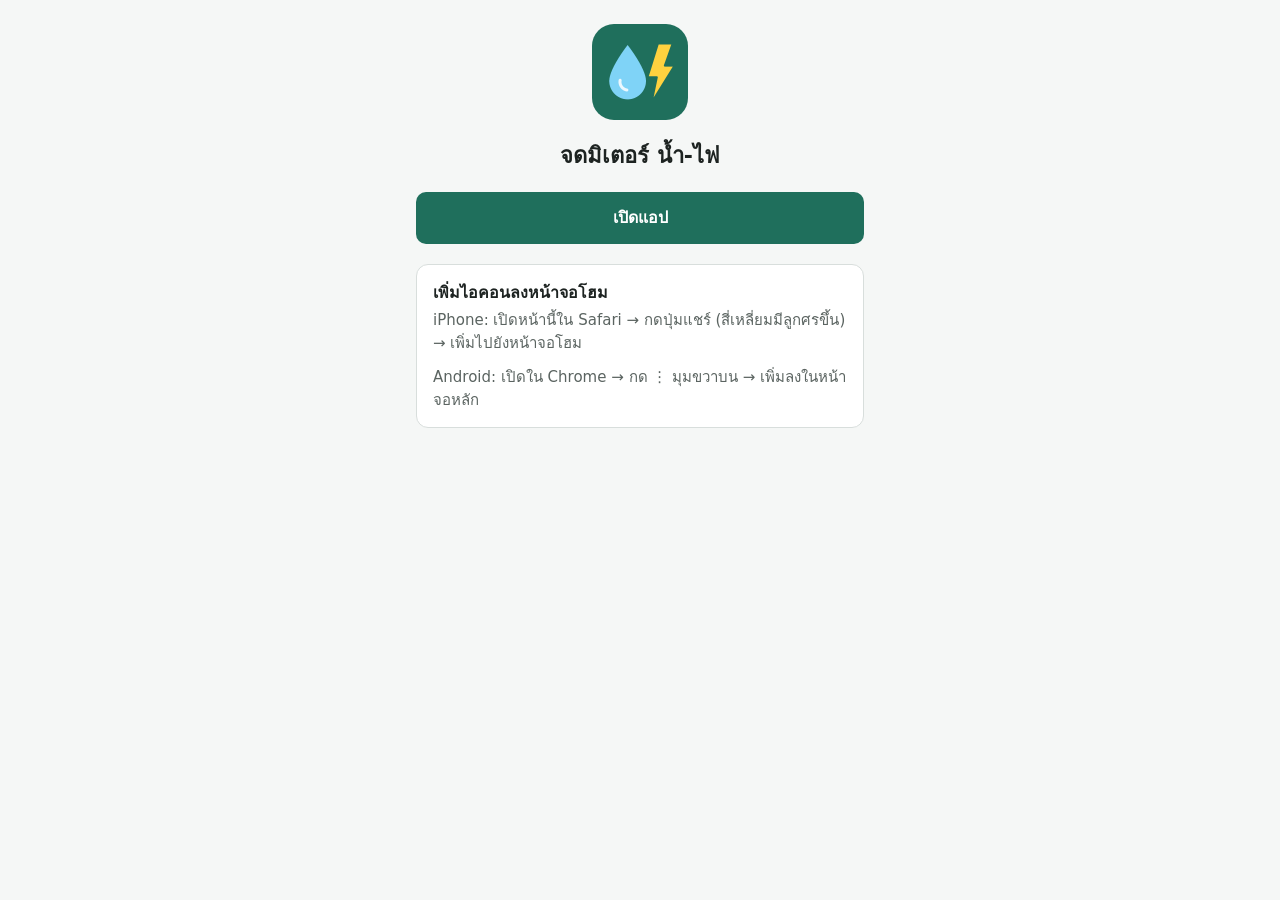
==== meter/index.html @ 89786fe1 "Mobile popups clear the iPhone status bar; entry app icon (MOB-01, UTIL-20, v3.3.1) MOB-01: บน iPhon" ====
<!DOCTYPE html>
<html lang="th">
<head>
<meta charset="utf-8">
<meta name="viewport" content="width=device-width, initial-scale=1">
<title>จดมิเตอร์ น้ำ-ไฟ</title>
<!-- UTIL-20: หน้าเปิดแอปกรอกมิเตอร์ — มีไว้ให้ "เพิ่มลงหน้าจอโฮม" ได้ไอคอน
     แอปจริงเป็น Apps Script (script.google.com) ใส่ apple-touch-icon เองไม่ได้ → iPhone ได้รูปจับจอ/ตัวอักษรแทน
     ลิงก์ที่เพิ่มลงหน้าจอโฮม = หน้านี้ + ?go → เปิดจากไอคอนแล้วไปแอปจริงทันที
     ไม่ตั้ง standalone โดยตั้งใจ: แอปจริงอยู่คนละโดเมน ถ้าเต็มจอ iPhone จะเปิดแอปจริงในกล่องซ้อน -->
<meta name="apple-mobile-web-app-title" content="จดมิเตอร์">
<meta name="theme-color" content="#1F6F5C">
<link rel="apple-touch-icon" href="../assets/util-app-180.png">
<link rel="icon" type="image/png" sizes="192x192" href="../assets/util-app-192.png">
<link rel="manifest" href="manifest.webmanifest">
<script>
  // ลิงก์ deploy เดิมของแอปกรอก (clasp deploy -i ID เดิม = ลิงก์ไม่เปลี่ยน)
  var APP = 'https://script.google.com/macros/s/AKfycbyJ7JTr_RXoTzO-zWZmL7Sz5UlwFv4YsFeLH16-kAlGBtHWXuyTgFVlklr_PnpYT5PR/exec';
  if (/[?&]go\b/.test(location.search)) location.replace(APP);
</script>
<style>
  :root { --brand:#1F6F5C; --brand-soft:#DDEFE9; --ink:#1d2321; --ink2:#5b6461; --line:#d8dedc; --bg:#f5f7f6; }
  * { box-sizing:border-box; }
  body { margin:0; background:var(--bg); color:var(--ink); font:16px/1.5 system-ui,-apple-system,"Noto Sans Thai",sans-serif; }
  .wrap { max-width:480px; margin:0 auto; padding:24px 16px; text-align:center; }
  .ico { width:96px; height:96px; border-radius:22px; }
  h1 { font-size:22px; margin:12px 0 20px; }
  .go { display:block; background:var(--brand); color:#fff; font-weight:600; text-decoration:none; border-radius:10px; padding:14px; }
  .how { text-align:left; background:#fff; border:1px solid var(--line); border-radius:12px; padding:16px; margin-top:20px; }
  .how b { display:block; margin-bottom:4px; }
  .how p { margin:0 0 12px; color:var(--ink2); font-size:15px; }
  .how p:last-child { margin:0; }
</style>
</head>
<body>
<div class="wrap">
  <img class="ico" src="../assets/util-app-192.png" alt="">
  <h1>จดมิเตอร์ น้ำ-ไฟ</h1>
  <a class="go" id="go" href="#">เปิดแอป</a>
  <div class="how">
    <b>เพิ่มไอคอนลงหน้าจอโฮม</b>
    <p>iPhone: เปิดหน้านี้ใน Safari → กดปุ่มแชร์ (สี่เหลี่ยมมีลูกศรขึ้น) → เพิ่มไปยังหน้าจอโฮม</p>
    <p>Android: เปิดใน Chrome → กด ⋮ มุมขวาบน → เพิ่มลงในหน้าจอหลัก</p>
  </div>
</div>
<script>
  document.getElementById('go').href = APP;
  // ไอคอนที่เพิ่มลงหน้าจอโฮมจำลิงก์ ณ ตอนกด → ใส่ ?go ไว้ก่อน เปิดจากไอคอนแล้วไปแอปจริงเลย
  history.replaceState(null, '', location.pathname + '?go');
</script>
</body>
</html>
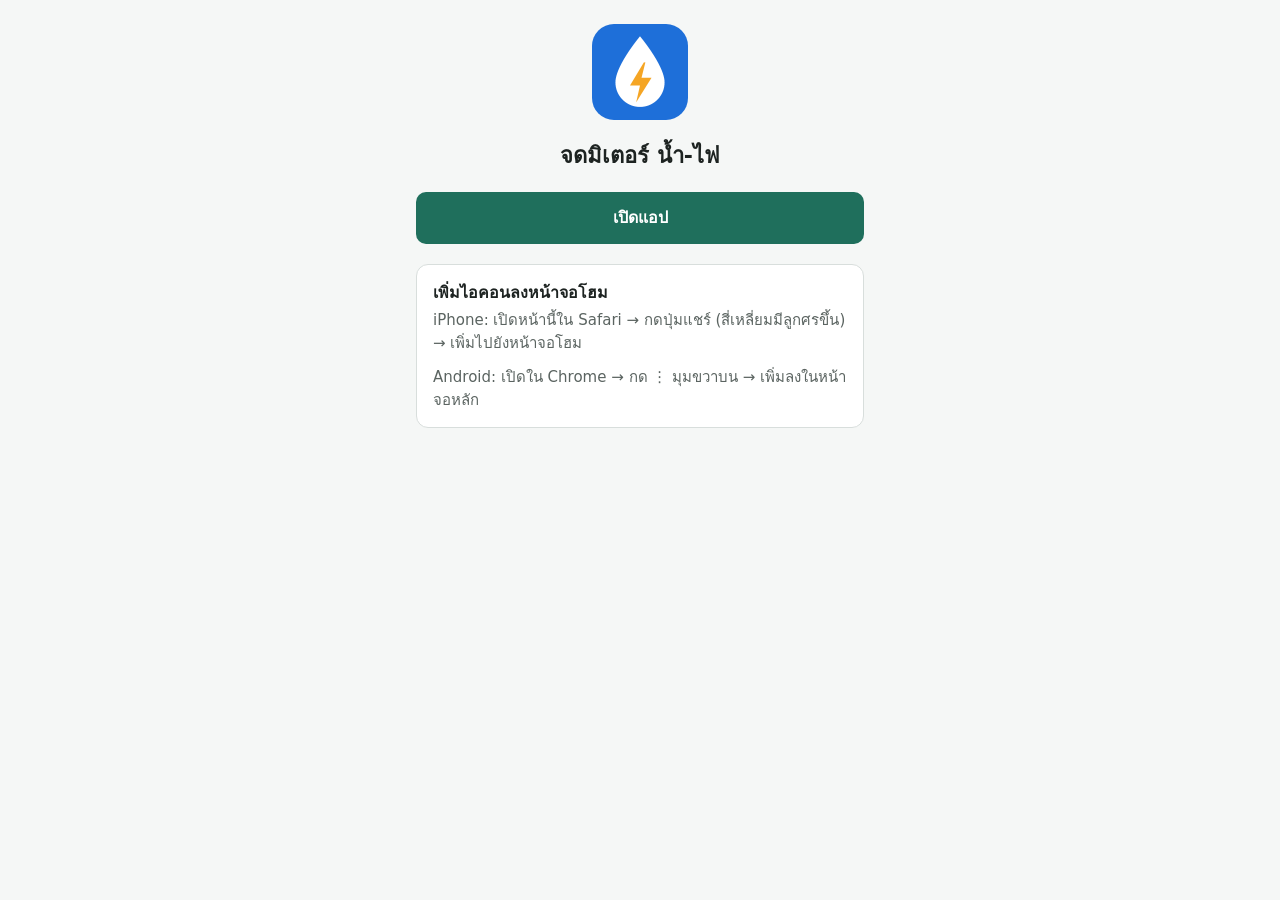
==== commit b4b44e76: "Entry app icon uses owner's logo A, full-bleed square (UTIL-20, v3.3.1) เจ้าของวางไฟล์โลโก้ใหม่ใน as" ====
--- a/meter/index.html
+++ b/meter/index.html
@@ -9,7 +9,7 @@
      ลิงก์ที่เพิ่มลงหน้าจอโฮม = หน้านี้ + ?go → เปิดจากไอคอนแล้วไปแอปจริงทันที
      ไม่ตั้ง standalone โดยตั้งใจ: แอปจริงอยู่คนละโดเมน ถ้าเต็มจอ iPhone จะเปิดแอปจริงในกล่องซ้อน -->
 <meta name="apple-mobile-web-app-title" content="จดมิเตอร์">
-<meta name="theme-color" content="#1F6F5C">
+<meta name="theme-color" content="#1E6FD9">
 <link rel="apple-touch-icon" href="../assets/util-app-180.png">
 <link rel="icon" type="image/png" sizes="192x192" href="../assets/util-app-192.png">
 <link rel="manifest" href="manifest.webmanifest">
